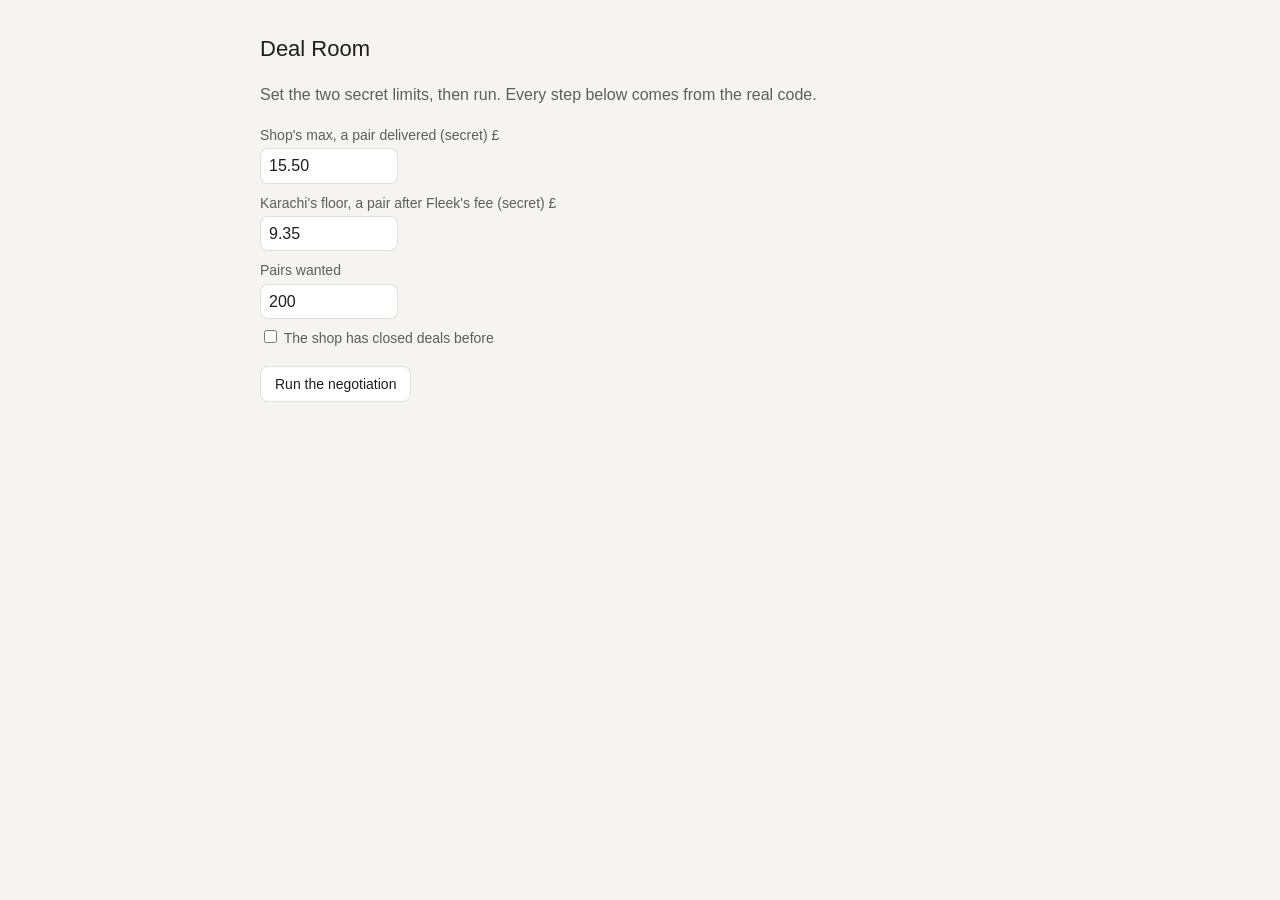
==== src/fleek_agents/room/static/index.html @ 14969372 "feat(room): fleek room runs a real negotiation and tells it step by step A small local web server (1" ====
<!doctype html>
<html lang="en">
<head>
<meta charset="utf-8">
<meta name="viewport" content="width=device-width, initial-scale=1">
<title>Deal Room</title>
<style>
:root{--bg:#F5F4F0;--card:#FFFFFF;--text:#1F1E1D;--muted:#5F5E5A;--line:rgba(0,0,0,.12);--ok:#3B6D11;--bad:#A32D2D}
@media (prefers-color-scheme:dark){:root{--bg:#1F1E1D;--card:#2A2927;--text:#F1EFE8;--muted:#B4B2A9;--line:rgba(255,255,255,.14);--ok:#97C459;--bad:#F09595}}
body{margin:0;background:var(--bg);color:var(--text);font:16px/1.6 -apple-system,BlinkMacSystemFont,"Segoe UI",sans-serif}
main{max-width:760px;margin:0 auto;padding:16px}
label{display:block;font-size:14px;color:var(--muted);margin:8px 0 2px}
input{font:inherit;width:120px;padding:4px 8px;border:1px solid var(--line);border-radius:8px;background:var(--card);color:var(--text)}
button{font:inherit;font-size:14px;padding:6px 14px;border:1px solid var(--line);border-radius:8px;background:var(--card);color:var(--text);cursor:pointer}
.step{background:var(--card);border:1px solid var(--line);border-radius:12px;padding:10px 14px;margin:8px 0}
.detail{font:12px/1.5 ui-monospace,Menlo,monospace;color:var(--muted);margin-top:4px}
.err{color:var(--bad);font-size:14px;min-height:20px}
</style>
</head>
<body>
<main>
<h1 style="font-size:22px;font-weight:500">Deal Room</h1>
<p style="color:var(--muted)">Set the two secret limits, then run. Every step below comes from the real code.</p>
<label for="max">Shop's max, a pair delivered (secret) £</label><input id="max" value="15.50" inputmode="decimal">
<label for="floor">Karachi's floor, a pair after Fleek's fee (secret) £</label><input id="floor" value="9.35" inputmode="decimal">
<label for="pairs">Pairs wanted</label><input id="pairs" value="200" inputmode="numeric">
<label><input id="regular" type="checkbox" style="width:auto"> The shop has closed deals before</label>
<p><button id="run">Run the negotiation</button></p>
<div id="err" class="err"></div>
<div id="steps"></div>
<div id="decide" style="display:none"><button id="approve">Approve</button> <button id="reject">Reject</button></div>
<div id="decided"></div>
</main>
<script>
const $ = id => document.getElementById(id);
const pence = text => Math.round(parseFloat(text) * 100);
async function post(path, body) {
  const r = await fetch(path, {method: "POST", headers: {"Content-Type": "application/json"}, body: JSON.stringify(body)});
  const data = await r.json();
  if (!r.ok) throw new Error(data.error);
  return data;
}
function show(story) {
  $("steps").innerHTML = "";
  story.steps.forEach((s, i) => {
    const d = document.createElement("div"); d.className = "step";
    const say = document.createElement("div"); say.textContent = (i + 1) + ". " + s.say;
    const detail = document.createElement("div"); detail.className = "detail"; detail.textContent = s.detail;
    d.append(say, detail); $("steps").append(d);
  });
  $("decide").style.display = story.outcome.state === "pending_approval" ? "block" : "none";
  $("decided").textContent = "";
}
$("run").onclick = async () => {
  $("err").textContent = "";
  const body = {buyer_max: pence($("max").value), seller_floor: pence($("floor").value),
                pairs: parseInt($("pairs").value, 10), regular_buyer: $("regular").checked};
  if (!(body.buyer_max > 0) || !(body.seller_floor > 0)) { $("err").textContent = "Enter both limits, for example 15.50 and 9.35."; return; }
  try { show(await post("/api/run", body)); } catch (e) { $("err").textContent = e.message; }
};
for (const d of ["approve", "reject"]) $(d).onclick = async () => {
  try { const r = await post("/api/decide", {decision: d}); $("decide").style.display = "none"; $("decided").textContent = r.say; }
  catch (e) { $("err").textContent = e.message; }
};
</script>
</body>
</html>
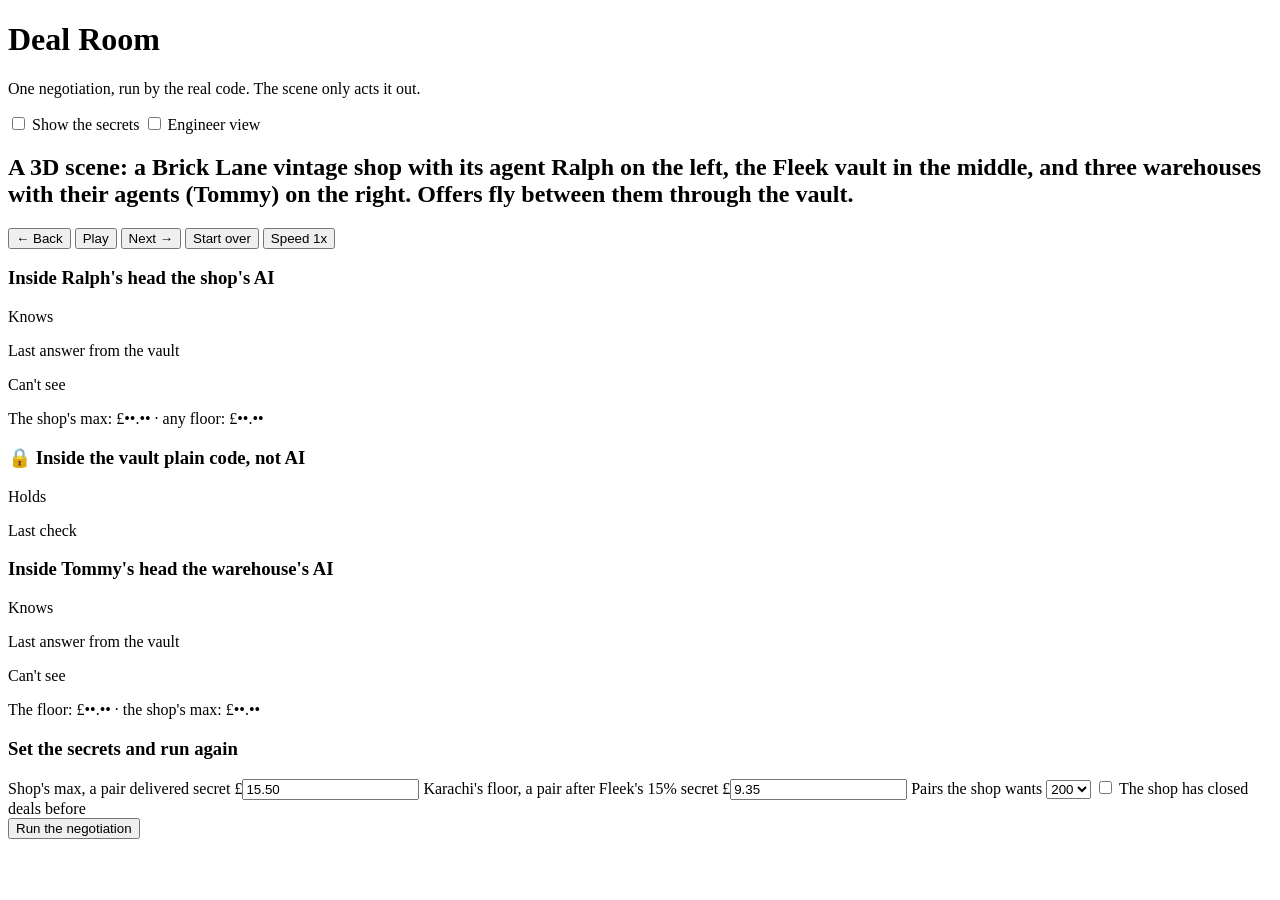
==== commit 10f32756: "feat(room): the Deal Room acts out the run in 3D The case-study mockup's scene (the Brick Lane shop " ====
--- a/src/fleek_agents/room/static/index.html
+++ b/src/fleek_agents/room/static/index.html
@@ -4,64 +4,86 @@
 <meta charset="utf-8">
 <meta name="viewport" content="width=device-width, initial-scale=1">
 <title>Deal Room</title>
-<style>
-:root{--bg:#F5F4F0;--card:#FFFFFF;--text:#1F1E1D;--muted:#5F5E5A;--line:rgba(0,0,0,.12);--ok:#3B6D11;--bad:#A32D2D}
-@media (prefers-color-scheme:dark){:root{--bg:#1F1E1D;--card:#2A2927;--text:#F1EFE8;--muted:#B4B2A9;--line:rgba(255,255,255,.14);--ok:#97C459;--bad:#F09595}}
-body{margin:0;background:var(--bg);color:var(--text);font:16px/1.6 -apple-system,BlinkMacSystemFont,"Segoe UI",sans-serif}
-main{max-width:760px;margin:0 auto;padding:16px}
-label{display:block;font-size:14px;color:var(--muted);margin:8px 0 2px}
-input{font:inherit;width:120px;padding:4px 8px;border:1px solid var(--line);border-radius:8px;background:var(--card);color:var(--text)}
-button{font:inherit;font-size:14px;padding:6px 14px;border:1px solid var(--line);border-radius:8px;background:var(--card);color:var(--text);cursor:pointer}
-.step{background:var(--card);border:1px solid var(--line);border-radius:12px;padding:10px 14px;margin:8px 0}
-.detail{font:12px/1.5 ui-monospace,Menlo,monospace;color:var(--muted);margin-top:4px}
-.err{color:var(--bad);font-size:14px;min-height:20px}
-</style>
+<link rel="stylesheet" href="/static/room.css">
 </head>
 <body>
 <main>
-<h1 style="font-size:22px;font-weight:500">Deal Room</h1>
-<p style="color:var(--muted)">Set the two secret limits, then run. Every step below comes from the real code.</p>
-<label for="max">Shop's max, a pair delivered (secret) £</label><input id="max" value="15.50" inputmode="decimal">
-<label for="floor">Karachi's floor, a pair after Fleek's fee (secret) £</label><input id="floor" value="9.35" inputmode="decimal">
-<label for="pairs">Pairs wanted</label><input id="pairs" value="200" inputmode="numeric">
-<label><input id="regular" type="checkbox" style="width:auto"> The shop has closed deals before</label>
-<p><button id="run">Run the negotiation</button></p>
-<div id="err" class="err"></div>
-<div id="steps"></div>
-<div id="decide" style="display:none"><button id="approve">Approve</button> <button id="reject">Reject</button></div>
-<div id="decided"></div>
+  <header class="top">
+    <div>
+      <h1>Deal Room</h1>
+      <p class="muted">One negotiation, run by the real code. The scene only acts it out.</p>
+    </div>
+    <div class="toggles">
+      <label><input type="checkbox" id="peek"> Show the secrets</label>
+      <label><input type="checkbox" id="eng"> Engineer view</label>
+    </div>
+  </header>
+
+  <h2 class="sr-only">A 3D scene: a Brick Lane vintage shop with its agent Ralph on the left, the Fleek vault in the middle, and three warehouses with their agents (Tommy) on the right. Offers fly between them through the vault.</h2>
+  <div id="scene" aria-hidden="true"></div>
+
+  <section class="caption" aria-live="polite">
+    <div id="stepNo" class="muted"></div>
+    <div>
+      <p id="say"></p>
+      <p id="detail" class="detail"></p>
+      <div id="decide" class="decide" hidden>
+        <button id="approve" class="primary">Approve</button>
+        <button id="reject">Reject</button>
+      </div>
+    </div>
+  </section>
+
+  <nav class="controls">
+    <button id="back" aria-label="Back one step">&larr; Back</button>
+    <button id="play">Play</button>
+    <button id="next" aria-label="Next step">Next &rarr;</button>
+    <button id="restart">Start over</button>
+    <button id="speed">Speed 1x</button>
+  </nav>
+
+  <section class="panels">
+    <div class="panel">
+      <h3><span class="dot ralph"></span>Inside Ralph's head <span class="muted small">the shop's AI</span></h3>
+      <div class="label">Knows</div><ul id="ralphKnows"></ul>
+      <div class="label">Last answer from the vault</div><p id="ralphHint" class="hint"></p>
+      <div class="label">Can't see</div><p class="muted">The shop's max: <span class="masked">£••.••</span> · any floor: <span class="masked">£••.••</span></p>
+    </div>
+    <div class="panel vault">
+      <h3><span class="lock">&#128274;</span> Inside the vault <span class="muted small">plain code, not AI</span></h3>
+      <div class="label">Holds</div><ul id="vaultHolds"></ul>
+      <div class="label">Last check</div><p id="vaultCheck"></p>
+    </div>
+    <div class="panel">
+      <h3><span class="dot tommy"></span>Inside Tommy's head <span class="muted small">the warehouse's AI</span></h3>
+      <div class="label">Knows</div><ul id="tommyKnows"></ul>
+      <div class="label">Last answer from the vault</div><p id="tommyHint" class="hint"></p>
+      <div class="label">Can't see</div><p class="muted">The floor: <span class="masked">£••.••</span> · the shop's max: <span class="masked">£••.••</span></p>
+    </div>
+  </section>
+
+  <section id="money" class="money" hidden>
+    <div><div class="label">The shop pays</div><div id="mBuy" class="big"></div></div>
+    <div><div class="label">The warehouse gets</div><div id="mSell" class="big"></div></div>
+    <div><div class="label">Fleek earns</div><div id="mFleek" class="big"></div></div>
+  </section>
+
+  <section class="setup">
+    <h3>Set the secrets and run again</h3>
+    <div class="fields">
+      <label>Shop's max, a pair delivered <span class="lockword">secret</span>
+        <span class="field">£<input id="max" value="15.50" inputmode="decimal"></span></label>
+      <label>Karachi's floor, a pair after Fleek's 15% <span class="lockword">secret</span>
+        <span class="field">£<input id="floor" value="9.35" inputmode="decimal"></span></label>
+      <label>Pairs the shop wants
+        <select id="pairs"><option>50</option><option>100</option><option>150</option><option selected>200</option><option>250</option><option>300</option></select></label>
+      <label class="check"><input type="checkbox" id="regular"> The shop has closed deals before</label>
+    </div>
+    <button id="run" class="primary">Run the negotiation</button>
+    <p id="err" class="err" role="alert"></p>
+  </section>
 </main>
-<script>
-const $ = id => document.getElementById(id);
-const pence = text => Math.round(parseFloat(text) * 100);
-async function post(path, body) {
-  const r = await fetch(path, {method: "POST", headers: {"Content-Type": "application/json"}, body: JSON.stringify(body)});
-  const data = await r.json();
-  if (!r.ok) throw new Error(data.error);
-  return data;
-}
-function show(story) {
-  $("steps").innerHTML = "";
-  story.steps.forEach((s, i) => {
-    const d = document.createElement("div"); d.className = "step";
-    const say = document.createElement("div"); say.textContent = (i + 1) + ". " + s.say;
-    const detail = document.createElement("div"); detail.className = "detail"; detail.textContent = s.detail;
-    d.append(say, detail); $("steps").append(d);
-  });
-  $("decide").style.display = story.outcome.state === "pending_approval" ? "block" : "none";
-  $("decided").textContent = "";
-}
-$("run").onclick = async () => {
-  $("err").textContent = "";
-  const body = {buyer_max: pence($("max").value), seller_floor: pence($("floor").value),
-                pairs: parseInt($("pairs").value, 10), regular_buyer: $("regular").checked};
-  if (!(body.buyer_max > 0) || !(body.seller_floor > 0)) { $("err").textContent = "Enter both limits, for example 15.50 and 9.35."; return; }
-  try { show(await post("/api/run", body)); } catch (e) { $("err").textContent = e.message; }
-};
-for (const d of ["approve", "reject"]) $(d).onclick = async () => {
-  try { const r = await post("/api/decide", {decision: d}); $("decide").style.display = "none"; $("decided").textContent = r.say; }
-  catch (e) { $("err").textContent = e.message; }
-};
-</script>
+<script src="/static/three.min.js"></script>
+<script src="/static/room.js"></script>
 </body>
 </html>
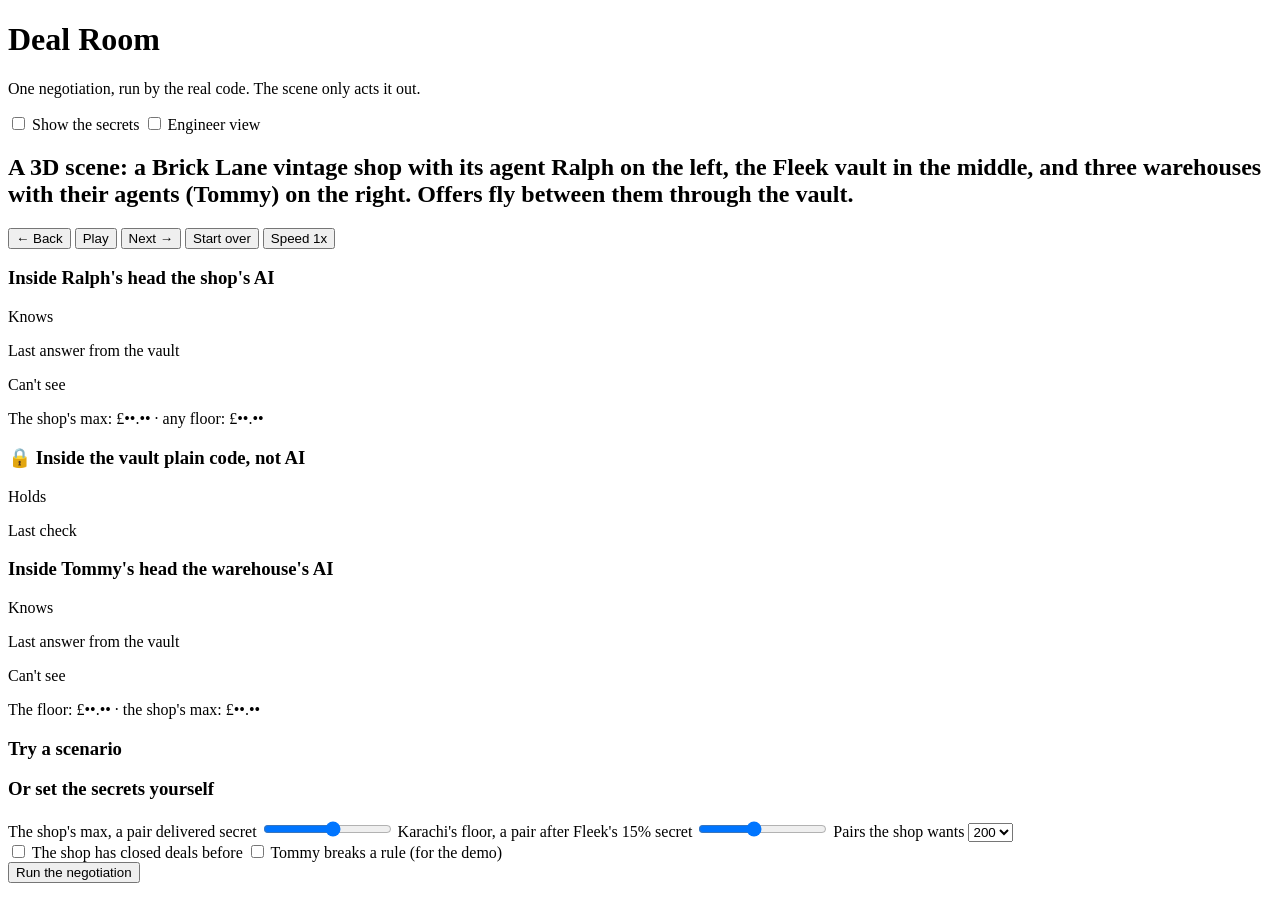
==== commit 2ac09967: "feat(room): scenario buttons and sliders for the two secrets Five ready-made scenarios, each tested " ====
--- a/src/fleek_agents/room/static/index.html
+++ b/src/fleek_agents/room/static/index.html
@@ -69,15 +69,20 @@
   </section>
 
   <section class="setup">
-    <h3>Set the secrets and run again</h3>
+    <h3>Try a scenario</h3>
+    <div id="scenarios" class="scenarios"></div>
+    <h3>Or set the secrets yourself</h3>
     <div class="fields">
-      <label>Shop's max, a pair delivered <span class="lockword">secret</span>
-        <span class="field">£<input id="max" value="15.50" inputmode="decimal"></span></label>
-      <label>Karachi's floor, a pair after Fleek's 15% <span class="lockword">secret</span>
-        <span class="field">£<input id="floor" value="9.35" inputmode="decimal"></span></label>
-      <label>Pairs the shop wants
+      <label for="max">The shop's max, a pair delivered <span class="lockword">secret</span>
+        <span class="slider"><input type="range" id="max" min="1000" max="2000" step="5" value="1550"><output id="maxOut" for="max"></output></span></label>
+      <label for="floor">Karachi's floor, a pair after Fleek's 15% <span class="lockword">secret</span>
+        <span class="slider"><input type="range" id="floor" min="600" max="1400" step="5" value="935"><output id="floorOut" for="floor"></output></span></label>
+      <label for="pairs">Pairs the shop wants
         <select id="pairs"><option>50</option><option>100</option><option>150</option><option selected>200</option><option>250</option><option>300</option></select></label>
-      <label class="check"><input type="checkbox" id="regular"> The shop has closed deals before</label>
+      <div class="checks">
+        <label class="check"><input type="checkbox" id="regular"> The shop has closed deals before</label>
+        <label class="check"><input type="checkbox" id="broken"> Tommy breaks a rule (for the demo)</label>
+      </div>
     </div>
     <button id="run" class="primary">Run the negotiation</button>
     <p id="err" class="err" role="alert"></p>
